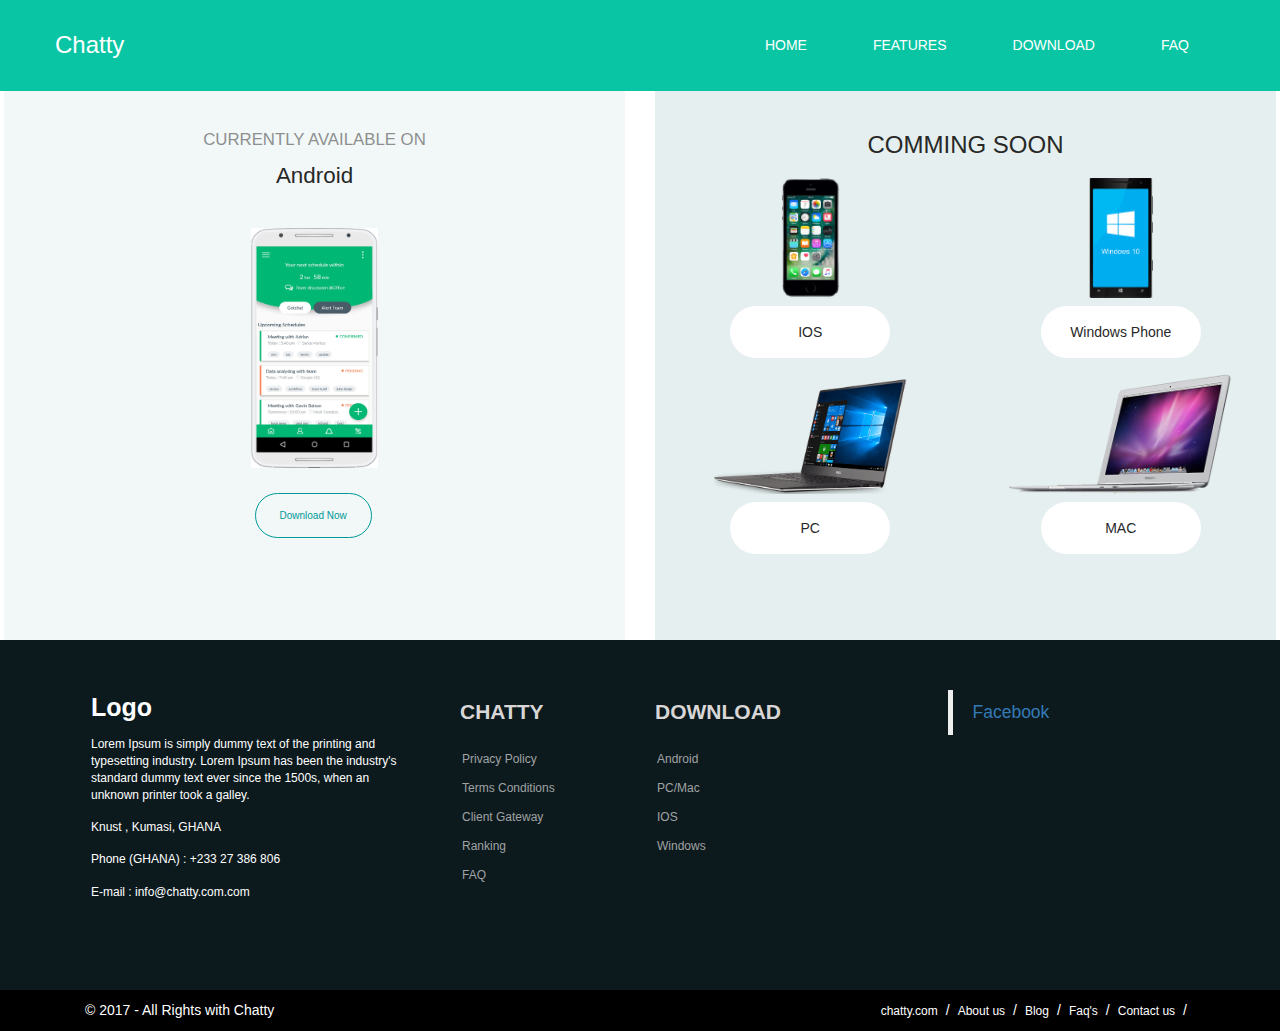
==== html/download.html @ 3980771e "chatty app done" ====
<!DOCTYPE html>
<html lang=en>

<head>
  <link rel="stylesheet" href="../css/bootstrap.css" type="text/css">
  <link rel="stylesheet" href="../css/styles.css" type="text/css">
    <link rel="stylesheet" href="../css/download-styles.css" type="text/css">




  <script src="../js/bootstrap.min.js"></script>
  <script src="../js/navbar.js"></script>
  <link href="https://fortawesome.github.io/Font-Awesome/assets/font-awesome/css/font-awesome.css" rel="stylesheet">

  <!--<script src="https://use.fontawesome.com/116b55a5ee.js"></script>-->
</head>

<body>
  <!-- nav bar start -->
  <nav id="header" class="navbar navbar-fixed-top">
    <div id="header-container" class="container navbar-container">

      <!-- Brand and toggle get grouped for better mobile display -->
      <div class="navbar-header">
        <button type="button" class="navbar-toggle collapsed" data-toggle="collapse" data-target="#bs-example-navbar-collapse-1"
          aria-expanded="false">
        <span class="sr-only">Toggle navigation</span>
        <span class="icon-bar"></span>
        <span class="icon-bar"></span>
        <span class="icon-bar"></span>
      </button>
        <a id="brand" class="navbar-brand" href="index.html">Chatty</a>
      </div>

      <!-- Collect the nav links, forms, and other content for toggling -->
      <div class="collapse navbar-collapse" id="bs-example-navbar-collapse-1">
        <ul class="nav navbar-nav">

        </ul>

        <ul class="nav navbar-nav navbar-right">
          <li class="active"><a href="index.html">HOME <span class="sr-only">(current)</span></a></li>
          <li class="active"><a href="features.html">FEATURES</a></li>
          <li><a href="downlad.html">DOWNLOAD</a></li>
          <li><a href="faq.html">FAQ</a></li>

        </ul>
      </div>
      <!-- /.navbar-collapse -->
    </div>
    <!-- /.container-fluid -->
  </nav>
  <!-- nav bar end -->




  <div class="row margin_buffer download-content">
   
 <div class="col-sm-6  ">
      <div class="main-platform">
<div class="current-platform-intro">Currently Available On</div>
<div class="current-platform">Android</div>
<div class="android-phone-placeholder">

</div>
  <div class="col-sm-12">
    <div class="download-now-ctn"> <a href="#"class="download-now-btn chatty-btn"> Download Now</a></div>
    </div>

      </div>
    </div>
    <div class="col-sm-6 ">
      <div class="comming-soon">
<div class="col-sm-12 comming-soon-intro">Comming Soon</div>

<div class="col-sm-6 ios">
    <div class="ios-placeholder">

</div>
    <div class="ios-text"> IOS</div>
    </div>
<div class="col-sm-6 windows ">
        <div class="windows-phone-placeholder">

</div>
     <div class="windows-text"> Windows Phone</div></div>
<div class="col-sm-6 pc ">  
        <div class="pc-placeholder">

</div>
<div class="pc-text"> PC</div></div>
<div class="col-sm-6 mac">
        <div class="mac-placeholder">

</div>
     <div class="mac-text"> MAC</div></div>   
      </div>
  </div>
  </div>
  <!--footer start from here-->
  <footer>
    <div class="container">
      <div class="row">
        <div class="col-md-4 col-sm-6 footerleft ">
          <div class="logofooter"> Logo</div>
          <p>Lorem Ipsum is simply dummy text of the printing and typesetting industry. Lorem Ipsum has been the industry's
            standard dummy text ever since the 1500s, when an unknown printer took a galley.</p>
          <p><i class="fa fa-map-pin"></i>Knust , Kumasi, GHANA</p>
          <p><i class="fa fa-phone"></i> Phone (GHANA) : +233 27 386 806</p>
          <p><i class="fa fa-envelope"></i> E-mail : info@chatty.com.com</p>

        </div>
        <div class="col-md-2 col-sm-6 paddingtop-bottom">
          <h6 class="heading7">CHATTY</h6>
          <ul class="footer-ul">
            <li><a href="#"> Privacy Policy</a></li>
            <li><a href="#"> Terms  Conditions</a></li>
            <li><a href="#"> Client Gateway</a></li>
            <li><a href="#"> Ranking</a></li>
            <li><a href="#"> FAQ</a></li>
          </ul>
        </div>
        <div class="col-md-3 col-sm-6 paddingtop-bottom">
          <h6 class="heading7">DOWNLOAD</h6>
          <div class="post">
            <ul class="footer-ul">
            <li><a href="#">Android</a></li>
            <li><a href="#">PC/Mac</a></li>
            <li><a href="#">IOS</a></li>
            <li><a href="#">Windows</a></li>
          </ul>
           
          </div>
        </div>
        <div class="col-md-3 col-sm-6 paddingtop-bottom">
          <div class="fb-page" data-href="https://www.facebook.com/facebook" data-tabs="timeline" data-height="300" data-small-header="false"
            style="margin-bottom:15px;" data-adapt-container-width="true" data-hide-cover="false" data-show-facepile="true">
<div class="fb-xfbml-parse-ignore">
  <blockquote cite="https://www.facebook.com/facebook"><a href="https://www.facebook.com/facebook">Facebook</a></blockquote>
</div>
</div>
</div>
</div>
</div>
</footer>
<!--footer start from here-->

<div class="copyright">
  <div class="container">
    <div class="col-md-6">
      <p> © 2017 - All Rights with Chatty</p>
    </div>
    <div class="col-md-6">
      <ul class="bottom_ul">
        <li><a href="#">chatty.com</a></li>
        <li><a href="#">About us</a></li>
        <li><a href="#">Blog</a></li>
        <li><a href="#">Faq's</a></li>
        <li><a href="#">Contact us</a></li>
      </ul>
    </div>
  </div>
</div>
</body>

</html>
---- css/styles.css ----
@import url(https://fonts.googleapis.ccom/css?family=Roboto:300);


.margin_buffer{
	margin-top: 16x;
}

body{
    font-family: -apple-system, BlinkMacSystemFont, "Segoe UI", Roboto, Oxygen, Ubuntu, Cantarell, "Open Sans", "Helvetica Neue", sans-serif;
    color: #282828;
    text-rendering: optimizeLegibility;
}


.chatty-btn{
	padding-left: 24px;
	padding-right: 24px;
	padding-top: 16px;
	padding-bottom: 16px;
	border: 1px solid #009999;
	text-align: center;
	border-radius: 36px;
}

a:hover{
text-decoration: none;
cursor: pointer;
color: #009999;
}









/*header*/

.navbar-brand {
    font-size: 24px;
}

.navbar-container {
    padding: 20px 0 20px 0;
}

#header a{
	color:white;
}
#header{
	background-color: #09c5a4;
	color: white;
}
.navbar-right li{
	margin-right:36px;
}




/*footer*/
footer { background-color:#0c1a1e; min-height:350px; font-family: 'Open Sans', sans-serif; }
.footerleft { margin-top:50px; padding:0 36px; }
.logofooter { margin-bottom:10px; font-size:25px; color:#fff; font-weight:700;}

.footerleft p { color:#fff; font-size:12px !important; font-family: 'Open Sans', sans-serif; margin-bottom:15px;}
.footerleft p i { width:20px; color:#999;}


.paddingtop-bottom {  margin-top:50px;}
.footer-ul { list-style-type:none;  padding-left:0px; margin-left:2px;}
.footer-ul li { line-height:29px; font-size:12px;}
.footer-ul li a { color:#a0a3a4; transition: color 0.2s linear 0s, background 0.2s linear 0s; }
.footer-ul i { margin-right:10px;}
.footer-ul li a:hover {transition: color 0.2s linear 0s, background 0.2s linear 0s; color:#09c5a4; }

.social:hover {
     -webkit-transform: scale(1.1);
     -moz-transform: scale(1.1);
     -o-transform: scale(1.1);
 }
 
 

 
 .icon-ul { list-style-type:none !important; margin:0px; padding:0px;}
 .icon-ul li { line-height:75px; width:100%; float:left;}
 .icon { float:left; margin-right:5px;}
 
 
 .copyright { min-height:40px; background-color:#000000;}
 .copyright p { text-align:left; color:#FFF; padding:10px 0; margin-bottom:0px;}
 .heading7 { font-size:21px; font-weight:700; color:#d9d6d6; margin-bottom:22px;}
 .post p { font-size:12px; color:#FFF; line-height:20px;}
 .post p span { display:block; color:#8f8f8f;}
 .bottom_ul { list-style-type:none; float:right; margin-bottom:0px;}
 .bottom_ul li { float:left; line-height:40px;}
 .bottom_ul li:after { content:"/"; color:#FFF; margin-right:8px; margin-left:8px;}
 .bottom_ul li a { color:#FFF;  font-size:12px;}
---- css/download-styles.css ----
.comming-soon, .main-platform{
min-height:640px;
padding-top: 128px;
}
.comming-soon{
	margin-right: 4px;

background-color: rgba(00,99,99,0.1);

}

.main-platform{
	margin-left:4px;
	background-color: rgba(00,99,99,0.05);
}

.current-platform-intro{
    text-align: center;
    margin-bottom: 8px;
    font-size: 1.2em;
        text-transform: uppercase;
opacity: .5;
}
.current-platform{
    text-align: center;
    font-size:1.6em;
font-weight: 100;
margin-bottom: 36px;    
}
.android-phone-placeholder{
	background-image: url("../images/home-phone.jpg");
	     background-repeat: no-repeat;
		      background-position: center; 
			  background-size: contain;
	width:100%;
	height:240px;
}

.download-now-ctn{
margin: 0 auto;
margin-top: 36px;
margin-bottom:36px; 
	max-width:120px;

}
.download-now-btn{
	font-size: 10px;

color: #009999;
font-weight: 100;

}
.comming-soon-intro{
	text-align: center;
	font-weight: 100;
	font-size: 24px;
	text-transform: uppercase;
	
}

.ios,.windows,.mac,.pc{
    text-align: center;
    margin:0 auto;  
    margin-top:16px;

}

.ios-text,.windows-text,.mac-text,.pc-text{
	padding-left: 24px;
	padding-right: 24px;
	padding-top: 16px;
	padding-bottom: 16px;
    background: white;
	text-align: center;
	border-radius: 36px;
    margin: 0 auto;
    margin-top:8px;
    max-width: 160px
}

.windows-phone-placeholder{
	background-image: url("../images/windows-phone.png");
	     background-repeat: no-repeat;
		      background-position: center; 
			  background-size: contain;
	width:100%;
	height:120px;
    
}
.pc-placeholder{
	background-image: url("../images/pc.png");
	     background-repeat: no-repeat;
		      background-position: center; 
			  background-size: contain;
	width:100%;
	height:120px;
    
}
.ios-placeholder{
	background-image: url("../images/ios.png");
	     background-repeat: no-repeat;
		      background-position: center; 
			  background-size: contain;
	width:100%;
	height:120px;
    
}

.mac-placeholder{
	background-image: url("../images/mac.png");
	     background-repeat: no-repeat;
		      background-position: center; 
			  background-size: contain;
	width:100%;
	height:120px;
    
}
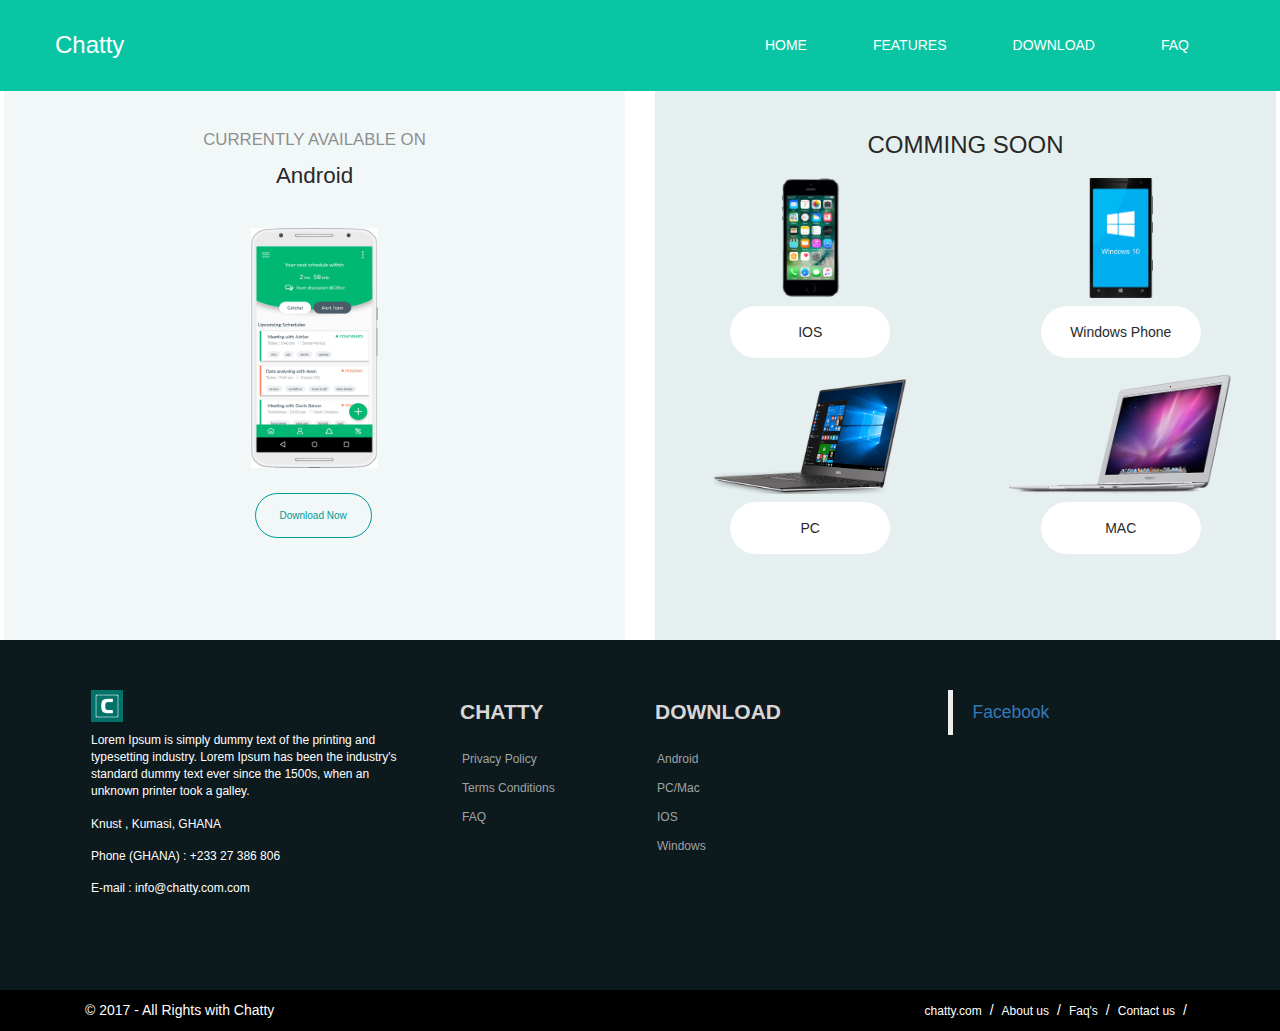
==== commit 0ee81cba: "text and links correction" ====
--- a/html/download.html
+++ b/html/download.html
@@ -5,7 +5,9 @@
   <link rel="stylesheet" href="../css/bootstrap.css" type="text/css">
   <link rel="stylesheet" href="../css/styles.css" type="text/css">
     <link rel="stylesheet" href="../css/download-styles.css" type="text/css">
+<link rel="shortcut icon" href="../images/favicon.ico" type="image/x-icon">
 
+<title>Chatty</title>
 
 
 
@@ -30,7 +32,7 @@
         <span class="icon-bar"></span>
         <span class="icon-bar"></span>
       </button>
-        <a id="brand" class="navbar-brand" href="index.html">Chatty</a>
+        <a id="brand" class="navbar-brand" href="../index.html">Chatty</a>
       </div>
 
       <!-- Collect the nav links, forms, and other content for toggling -->
@@ -40,7 +42,7 @@
         </ul>
 
         <ul class="nav navbar-nav navbar-right">
-          <li class="active"><a href="index.html">HOME <span class="sr-only">(current)</span></a></li>
+          <li class="active"><a href="../index.html">HOME <span class="sr-only">(current)</span></a></li>
           <li class="active"><a href="features.html">FEATURES</a></li>
           <li><a href="downlad.html">DOWNLOAD</a></li>
           <li><a href="faq.html">FAQ</a></li>
@@ -100,11 +102,11 @@
   </div>
   </div>
   <!--footer start from here-->
-  <footer>
+   <footer>
     <div class="container">
       <div class="row">
         <div class="col-md-4 col-sm-6 footerleft ">
-          <div class="logofooter"> Logo</div>
+          <div class="logofooter"> </div>
           <p>Lorem Ipsum is simply dummy text of the printing and typesetting industry. Lorem Ipsum has been the industry's
             standard dummy text ever since the 1500s, when an unknown printer took a galley.</p>
           <p><i class="fa fa-map-pin"></i>Knust , Kumasi, GHANA</p>
@@ -117,21 +119,19 @@
           <ul class="footer-ul">
             <li><a href="#"> Privacy Policy</a></li>
             <li><a href="#"> Terms  Conditions</a></li>
-            <li><a href="#"> Client Gateway</a></li>
-            <li><a href="#"> Ranking</a></li>
-            <li><a href="#"> FAQ</a></li>
+            <li><a href="faq.html"> FAQ</a></li>
           </ul>
         </div>
         <div class="col-md-3 col-sm-6 paddingtop-bottom">
           <h6 class="heading7">DOWNLOAD</h6>
           <div class="post">
             <ul class="footer-ul">
-            <li><a href="#">Android</a></li>
-            <li><a href="#">PC/Mac</a></li>
-            <li><a href="#">IOS</a></li>
-            <li><a href="#">Windows</a></li>
-          </ul>
-           
+              <li><a href="#">Android</a></li>
+              <li><a href="#">PC/Mac</a></li>
+              <li><a href="#">IOS</a></li>
+              <li><a href="#">Windows</a></li>
+            </ul>
+
           </div>
         </div>
         <div class="col-md-3 col-sm-6 paddingtop-bottom">
@@ -154,11 +154,10 @@
     </div>
     <div class="col-md-6">
       <ul class="bottom_ul">
-        <li><a href="#">chatty.com</a></li>
-        <li><a href="#">About us</a></li>
-        <li><a href="#">Blog</a></li>
-        <li><a href="#">Faq's</a></li>
-        <li><a href="#">Contact us</a></li>
+        <li><a href="../index.html">chatty.com</a></li>
+        <li><a href="../index.html">About us</a></li>
+        <li><a href="faq.html">Faq's</a></li>
+        <li><a href="../index.html">Contact us</a></li>
       </ul>
     </div>
   </div>
--- a/css/styles.css
+++ b/css/styles.css
@@ -27,6 +27,17 @@
 cursor: pointer;
 color: #009999;
 }
+
+.logofooter{
+	background-image: url("../images/logo.jpg");
+	     background-repeat: no-repeat;
+		      background-position: left; 
+			  background-size: contain;
+	width:32px;
+	height:32px;
+}
+
+
 
 
 
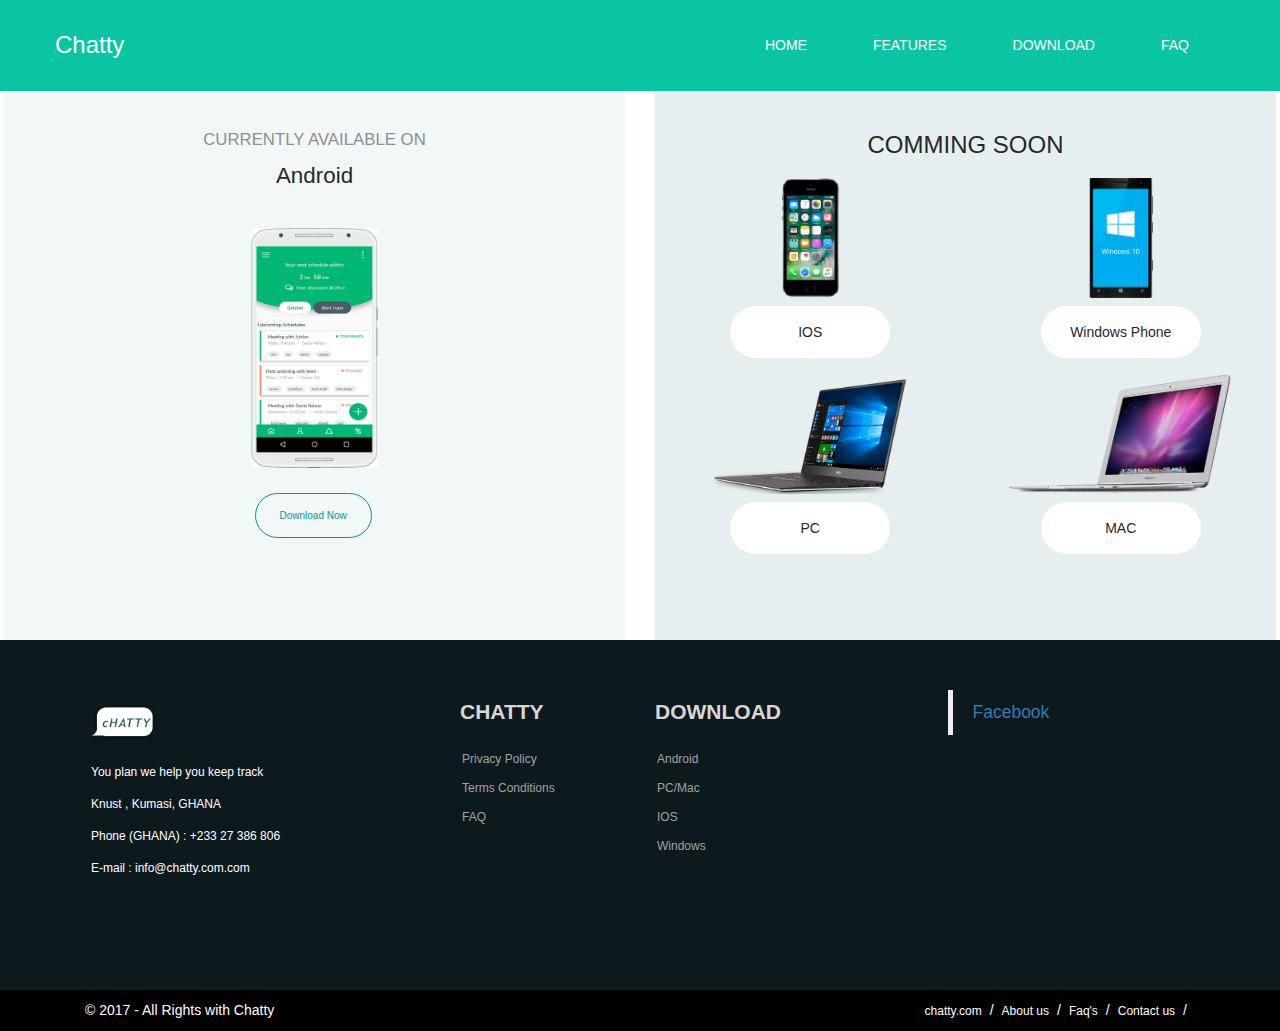
==== commit 0204f183: "content management" ====
--- a/html/download.html
+++ b/html/download.html
@@ -107,8 +107,7 @@
       <div class="row">
         <div class="col-md-4 col-sm-6 footerleft ">
           <div class="logofooter"> </div>
-          <p>Lorem Ipsum is simply dummy text of the printing and typesetting industry. Lorem Ipsum has been the industry's
-            standard dummy text ever since the 1500s, when an unknown printer took a galley.</p>
+          <p>You plan we help you keep track</p>
           <p><i class="fa fa-map-pin"></i>Knust , Kumasi, GHANA</p>
           <p><i class="fa fa-phone"></i> Phone (GHANA) : +233 27 386 806</p>
           <p><i class="fa fa-envelope"></i> E-mail : info@chatty.com.com</p>
--- a/css/styles.css
+++ b/css/styles.css
@@ -29,12 +29,12 @@
 }
 
 .logofooter{
-	background-image: url("../images/logo.jpg");
+	background-image: url("../images/logo.png");
 	     background-repeat: no-repeat;
 		      background-position: left; 
 			  background-size: contain;
-	width:32px;
-	height:32px;
+	width:64px;
+	height:64px;
 }
 
 
